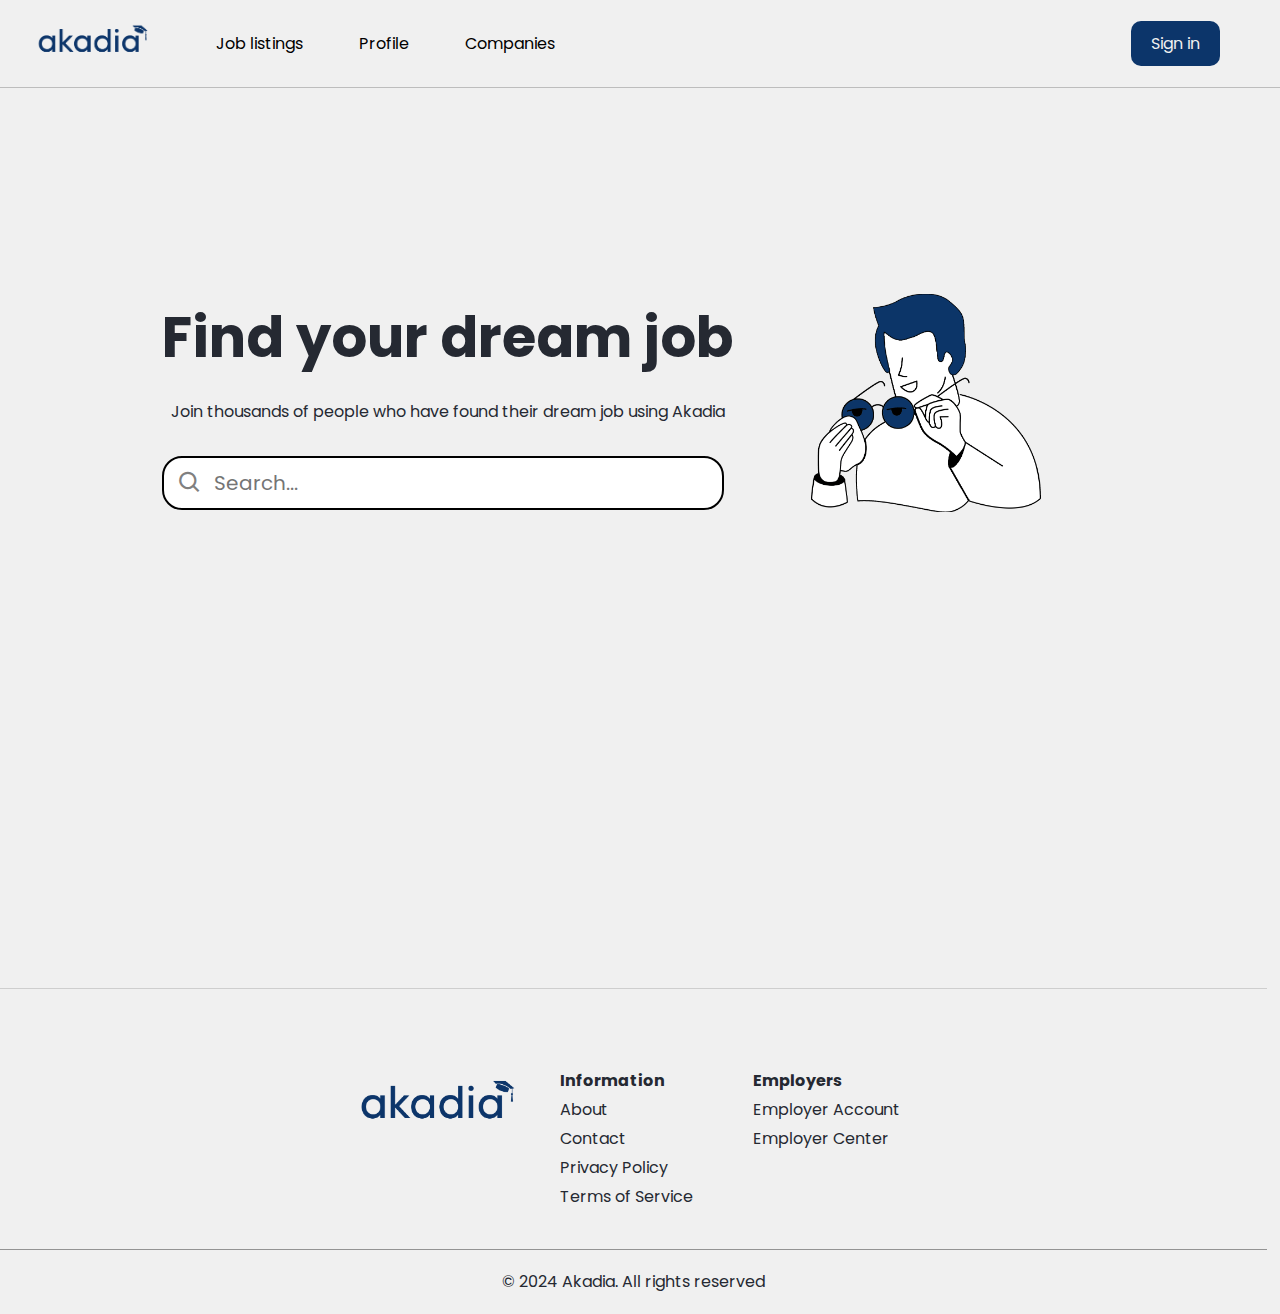
==== index.html @ 3155d771 "🚀 Akadia development ground" ====
<!DOCTYPE html>
<html lang="en">
<head>
    <meta charset="UTF-8">
    <meta name="viewport" content="width=device-width, initial-scale=1.0">
    <link href='https://unpkg.com/boxicons@2.1.4/css/boxicons.min.css' rel='stylesheet'>
    <link rel="preconnect" href="https://fonts.googleapis.com">
    <link rel="preconnect" href="https://fonts.gstatic.com" crossorigin>
    <link href="https://fonts.googleapis.com/css2?family=Poppins:ital,wght@0,100;0,200;0,300;0,400;0,500;0,600;0,700;0,800;0,900;1,100;1,200;1,300;1,400;1,500;1,600;1,700;1,800;1,900&display=swap" rel="stylesheet">
    <title>Akadia</title>
    <link rel="stylesheet" href="static/css/homepage.css"> 
    <link rel="icon" type="image/x-icon" href="static/pictures/AKADIA-12.png">
</head>
<body>
    <header>  
        <nav>
            <div class="container__left">
                <div class="logo">
                    <img src="static/pictures/AKADIA-09.png" alt="Website Logo">
                </div>
                <ul class="tabs">
                    <li><a href="/job_screen">
                        Job listings
                    </a></li>         
                    <li><a href="#profile">
                        Profile
                    </a></li>  
                    <li><a href="#companies">
                        Companies
                    </a></li>  
                </ul>
            </div>
            <div class="signin"> 
                <button class="signin__button" onclick="buttonClicked()">Sign in</button>
            </div>
        </nav>
    </header>
        
    <main>
        <section class="hero">
            <div>
                <div class="hero__text">
                    <h1>Find your dream job</h1>
                    <p>Join thousands of people who have found their dream job using Akadia</p>
                </div>
                <div class="hero__search">
                    <i class='bx bx-search'></i>
                    <input type="text" placeholder="Search...">        
                </div>
            </div>
            <div class="hero__img">
                <img src="static/pictures/search__img.png" alt="Search IMG">
            </div>
        </section>
    </main>
    <footer>
        <div class="footer__container">
            <div class="footer__container--left">
                <img src="static/pictures/AKADIA-09.png" alt="Website Logo">
            </div>
            <div class="footer__container--right">
                <ul>
                    <li><p>Information</p></li>
                    <li><a href="#">About</a></li>
                    <li><a href="#">Contact</a></li>
                    <li><a href="#">Privacy Policy</a></li>
                    <li><a href="#">Terms of Service</a></li>
                </ul>
                <ul>
                    <p>Employers</p>
                    <li><a href="#">Employer Account</a></li>
                    <li><a href="#">Employer Center</a></li>
                </ul>
            </div>
        </div>
        <div class="footer__copyright">
            <p>© 2024 Akadia. All rights reserved</p>
        </div>
    </footer>

    <script>
        function buttonClicked() {
            alert('Sign in button clicked');
        }
        // document.querySelector('.signin__button').addEventListener('click', function() {
        //     alert('Sign in button clicked');
        // });
    </script>
</body>
</html>
---- static/css/homepage.css ----
:root {
    --primary-color: #f0f0f0;
    --secondary-color: #252932;
    --color--blue: #0C356A;
    --primary-font: 'Poppins', sans-serif;
    --secondary-font: 'Helvetica', sans-serif;
}

html, body, header, nav, ul, li, a, p, h1, h2 {
    margin: 0;
    padding: 0;
    box-sizing: border-box;
}

* {
    font-family: var(--primary-font);
}

body {
    font-family: var(--primary-font);
    background-color: var(--primary-color);
    color: var(--secondary-color);
    font-size: 16px;
    line-height: 1.5;
    margin: 0;
    padding: 0;
    box-sizing: border-box;
}

header {
    width: 100%;
    background-color: var(--primary-color);
    font-family: var(--primary-font);
    margin: 0;
    z-index: 100;
    padding: 15px 0;
    display: flex;
    align-items: center;
    border-bottom: 1px solid rgba(137, 137, 137, 0.501);
}

nav {
    width: 100%;
    display: flex;
    justify-content: space-between;
    align-items: center;
}

.container__left {
    display: flex;
    align-items: center;
    justify-content: space-between;
}

.logo {
    width: 200px; 
}
    .logo img {
        cursor: pointer;
        height: 50px; 
    }

    .logo img input:focus,
    .logo input:active {
        outline: none;
    }

.tabs {
    font-family: var(--primary-font);
    font-size: 1.0rem;
    color: var(--secondary-color);
    flex-wrap: wrap;
    max-width: 400px;
    justify-content: space-evenly;
}

    .tabs a{
        text-decoration: none;
        color: black;
        padding: 10px 16px;
        border-radius: 25px;
        transition: .7s;
    }

        .tabs a:hover {
            background-color: #d3d0d0;
            text-decoration: none;
        }

ul {
    background-color: var(--primary-color);
    display: flex;
    gap: 1.5em;
    cursor: pointer;
    list-style-type: none;
    text-decoration: none;
}

.signin {
    display: flex;
    outline: var(--color--blue);
}

    .signin__button {
        background-color: var(--color--blue);
        color: var(--primary-color);
        font-family: var(--primary-font);
        font-size: 1.0rem;
        border: none;
        border-radius: 10px;
        padding: 10px 20px;
        margin-right: 60px;
        cursor: pointer;
        transition: .7s;
    }

    .signin__button:hover {
        background-color: #224676;
        color: white;
    }

main {
    display: flex;
    height: 100vh;
}

.hero {
    display: flex;
    flex-direction: row;
    justify-content: center;
    align-items: center;
    height: 70%;
    width: 100%;
    background-color: var(--primary-color);
    color: var(--secondary-color);
    font-family: var(--primary-font);
}

    .hero__text {
        text-align: center;
    }

        .hero__text h1 {
            font-size: 3.5rem;
            margin-bottom: 20px;
        }

    .hero__search{
        width: 80%;
        color: black;
        text-align: center;
        padding: 14px 0 0 0;
        text-decoration: none;
        font-size: 17px;
        margin-top: 10px;
        align-items: center;
    }

        .hero__search i{
            position: absolute;
            margin-top: 22px;
            margin-left: 15px;
            margin-right: 40px;
            font-size: 26px;
            color: grey;
        }
        
        .hero__search input[type=text]{
            padding: 10px 50px;
            width: 100%;
            border-radius: 20px;
            border: 2px solid black;
            margin-top: 8px;
            font-size: 20px;
        }
    
    .hero__img {
        display: flex;
        justify-content: center;
        align-items: center;
        width: 30%;
        height: 50%;
    }
        .hero__img img {
            width: 60%;
            height: auto;
        }

footer {
    background-color: var(--primary-color);
    color: var(--secondary-color);
    font-family: var(--primary-font);
    display: flex;
    flex-direction: column;
    justify-content: center;
    align-items: center;
    width: 99vw;
    height: auto;
    position: absolute;
    margin: 0, 0, 0, 0;
    padding: 0;
    z-index: 100;
    border-top: 1px solid rgba(158, 158, 158, 0.412);
}
    .footer__container {
        display: flex;
        justify-content: center;
        align-items: center;
        margin-top: 5px;
        margin-bottom: 20px;
    }

        .footer__container--left {
            display: flex;
            justify-content: center;
            align-items: center;
            width: 20%;
        }
            .footer__container--left img {
                width: 100%;
                height: auto;
            }

        .footer__container--right {
            display: flex;
            justify-content: center;
            align-items: flex-start;
            justify-items: space-between;
            margin-top: 75px;
        }
            .footer__container--right ul {
                display: flex;
                flex-direction: column;
                gap: 5px;
                margin-right: 60px;
            }
            .footer__container--right p {
                font-weight: 700;
                font-size: 1.0rem;
                pointer-events: none;
            }
            .footer__container--right a {
                color: var(--secondary-color);
                list-style-type: none;
                text-decoration: none; 
            }
            .footer__container--right a:hover {
                text-decoration: underline; 
            }

    .footer__copyright{
        display: flex;
        justify-content: center;
        align-items: center;
        width: 100%;
        margin-top: 20px;
        margin-bottom: 20px;
        border-top: 1px solid rgba(125, 125, 125, 0.808);
    }
        .footer__copyright p {
            margin-top: 20px;
        }
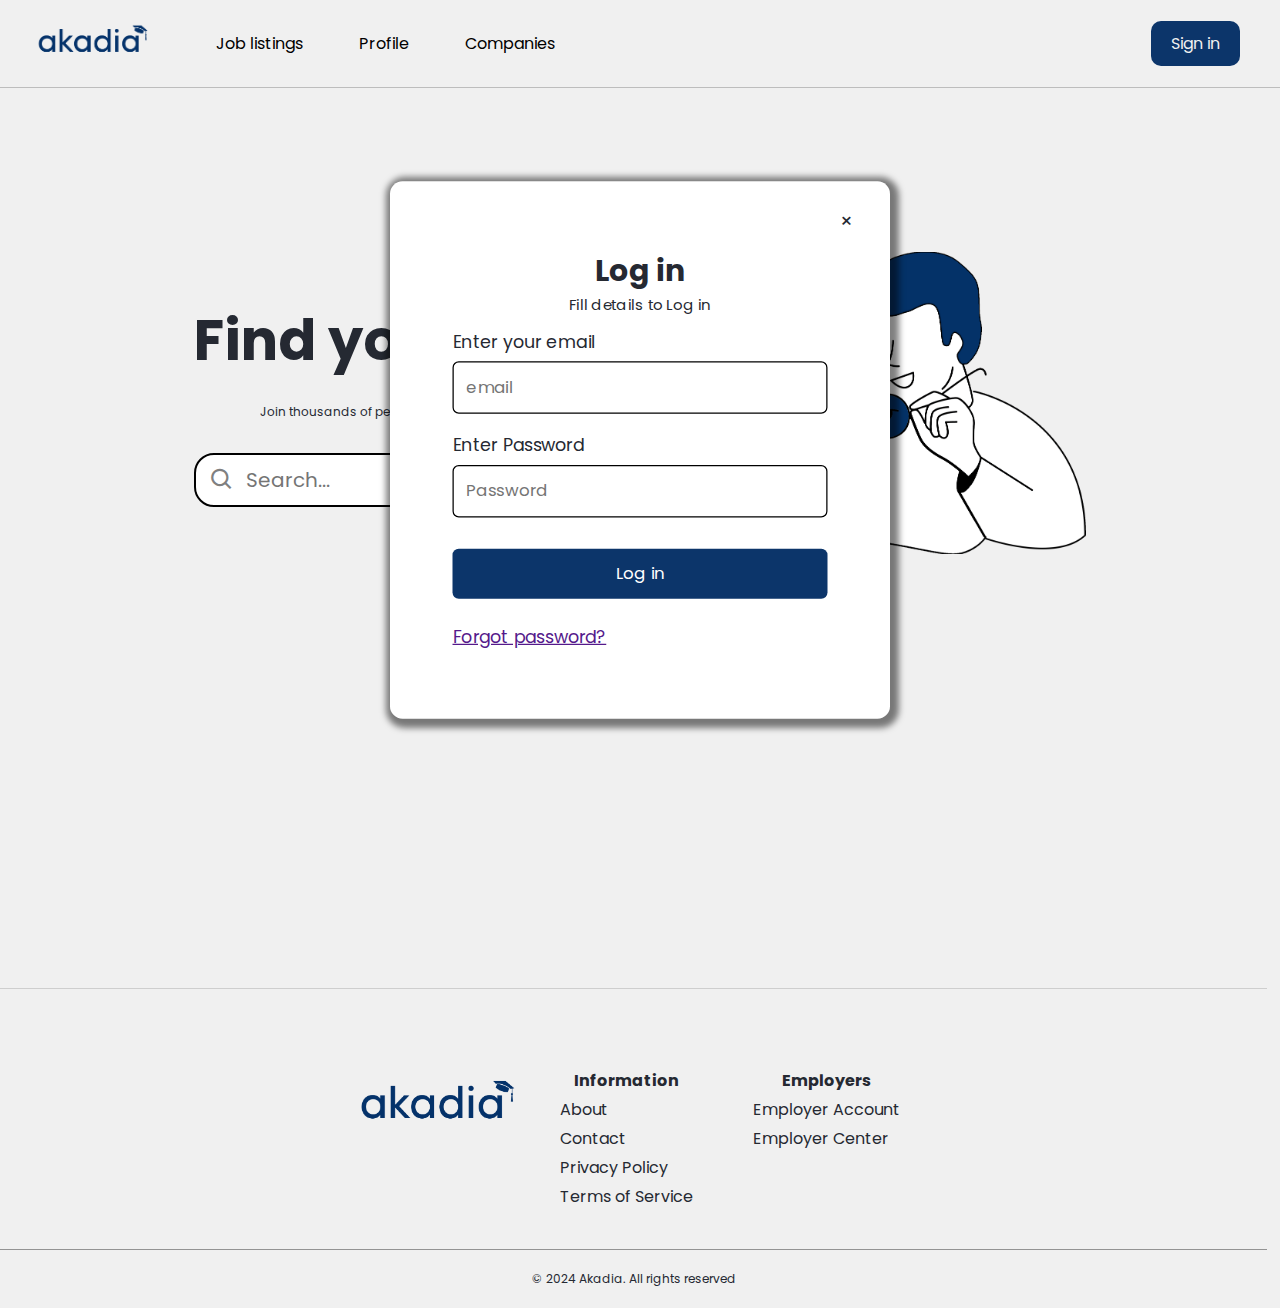
==== commit d536f267: "✨Added Log In Modal" ====
--- a/index.html
+++ b/index.html
@@ -24,7 +24,7 @@
                     </a></li>         
                     <li><a href="#profile">
                         Profile
-                    </a></li>  
+                    </a></li>   
                     <li><a href="#companies">
                         Companies
                     </a></li>  
@@ -35,7 +35,33 @@
             </div>
         </nav>
     </header>
-        
+
+
+    <section class="mymodal">
+        <div class="popup">
+            <div class="close-btn" onclick="closePopup()">&times;</div>
+            <div class="form">
+                <h2 >Log in</h2>
+                <p>Fill details to Log in</p>
+                <form action="">
+                    <div class="form-element">
+                        <label for="email">Enter your email</label>
+                        <input type="email" id="email" placeholder="email">
+                    </div>
+                    <div class="form-element">
+                        <label for="email">Enter Password</label>
+                        <input type="password" placeholder="Password">
+                    </div>
+                    <div class="form-element">
+                        <button class="login-btn">Log in</button>
+                    </div>
+                    <div class="form-element">
+                        <a class="forgot" href="">Forgot password?</a>
+                    </div>
+            </div>
+        </div>
+    </section>
+
     <main>
         <section class="hero">
             <div>
@@ -45,7 +71,9 @@
                 </div>
                 <div class="hero__search">
                     <i class='bx bx-search'></i>
-                    <input type="text" placeholder="Search...">        
+                    <form action="">
+                        <input type="text" placeholder="Search...">        
+                    </form>
                 </div>
             </div>
             <div class="hero__img">
@@ -80,8 +108,20 @@
 
     <script>
         function buttonClicked() {
-            alert('Sign in button clicked');
+            document.querySelector('.popup').style.display = 'block';
+            document.body.classList.add('darken-body');
         }
+
+        function closePopup() {
+            document.querySelector('.popup').style.display = 'none';
+            document.body.classList.remove('darken-body');
+        }
+
+        // function buttonClicked() {
+        //     alert('Sign in button clicked');
+
+            
+        // }
         // document.querySelector('.signin__button').addEventListener('click', function() {
         //     alert('Sign in button clicked');
         // });
--- a/static/css/homepage.css
+++ b/static/css/homepage.css
@@ -25,6 +25,7 @@
     margin: 0;
     padding: 0;
     box-sizing: border-box;
+    overflow-x: hidden  ;
 }
 
 header {
@@ -109,7 +110,7 @@
         border: none;
         border-radius: 10px;
         padding: 10px 20px;
-        margin-right: 60px;
+        margin-right: 40px;
         cursor: pointer;
         transition: .7s;
     }
@@ -176,14 +177,12 @@
     
     .hero__img {
         display: flex;
-        justify-content: center;
         align-items: center;
-        width: 30%;
-        height: 50%;
+        width: 25%;
+        margin: 0;
     }
         .hero__img img {
-            width: 60%;
-            height: auto;
+            width: 100%;
         }
 
 footer {
@@ -261,3 +260,78 @@
             margin-top: 20px;
         }
 
+
+
+        /* Form Popup */
+
+.popup{
+    position: absolute ;
+    top: 50%;
+    left: 50%;
+    /* display: none; */
+    transform: translate(-50%, -50%) scale(1.25);
+    height: auto;
+    width: 400px;
+    background-color: white;
+    border: black;
+    box-shadow: 2px 2px 5px 5px rgba(0, 0, 0, 0.5);
+    border-radius: 10px;
+    z-index: 100;
+}
+
+
+
+
+.popup .form h2,p{
+    text-align: center;
+}
+       p{
+        font-size: 12px;
+        }
+.popup .close-btn{
+    text-align: right;  
+    margin: 10px 20px 0 0;
+    padding: 10px;
+    cursor: pointer ;
+}
+
+.popup .form{
+    margin: auto;
+    width: 80%;
+    display: flex;
+    flex-direction: column;
+    justify-content: center;
+}
+
+.popup .form .form-element{
+    display: flex;
+    flex-direction: column;
+    margin: 10px;
+}
+
+.popup .form .form-element .forgot, label{
+    font-size: 14px;
+}
+
+.popup .form .form-element .forgot{
+    margin: 0 0 15% 0;
+}
+
+.popup .form .form-element input[type="email"], 
+input[type="password"]{
+    padding: 10px;
+    margin: 5px 0;
+    border: 1px solid black;
+    border-radius: 5px;
+}
+
+.popup .form .form-element .login-btn{
+    background-color: var(--color--blue);
+    color: white;
+    padding: 10px;
+    border: none;
+    border-radius: 5px;
+    margin: 10px 0;
+    cursor: pointer;
+}
+
